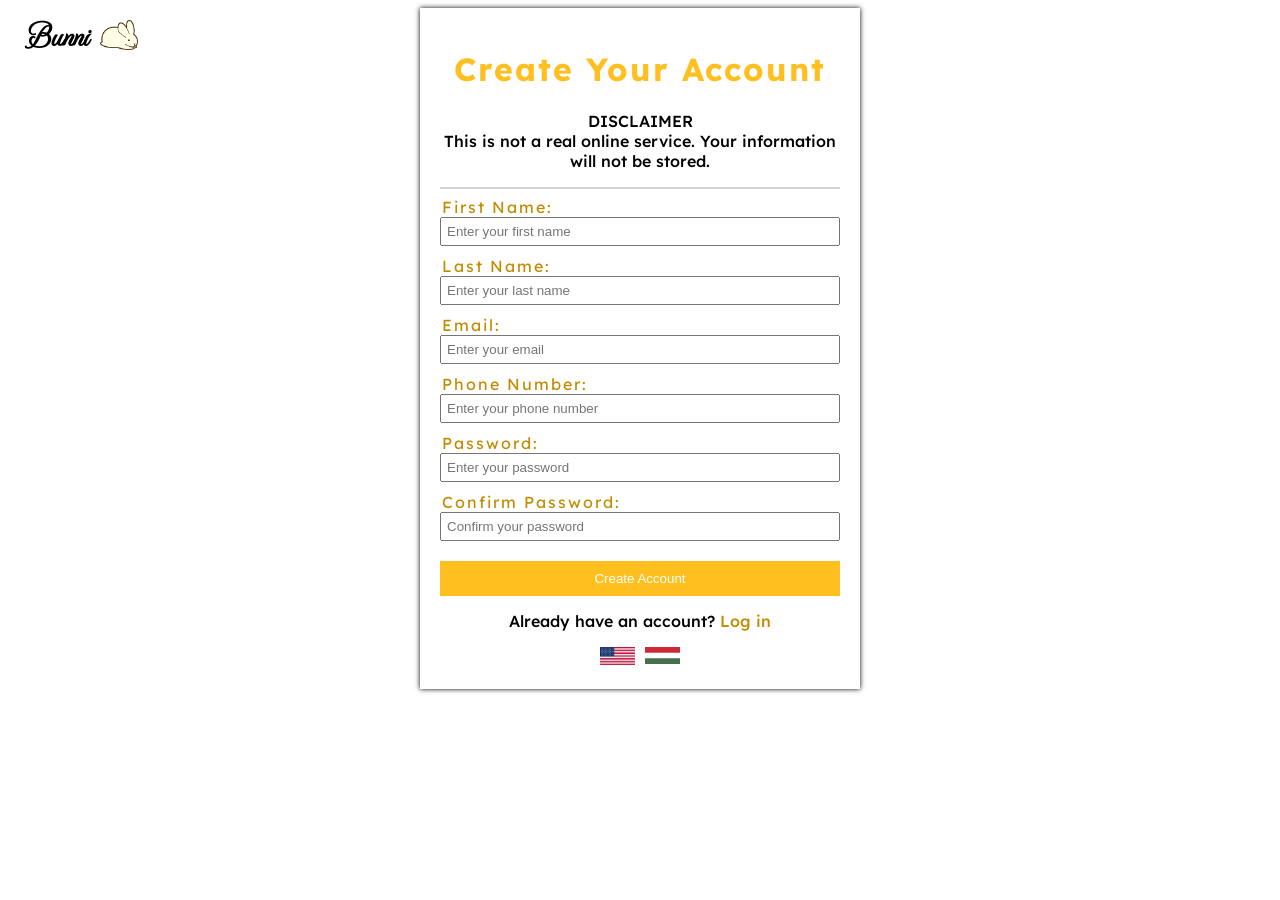
==== en/index.html @ b1286245 "Folder structure created, relocating the resources in the html file" ====
<!DOCTYPE html>
<html lang="en">
<head>
    <meta charset="UTF-8">
    <meta name="viewport" content="width=device-width, initial-scale=1.0">
    <link rel="stylesheet" href="../css/style.css">
    <link rel="icon" href="../resources/big-yellow-flower.ico" type="image/x-icon">
    <title>Sign Up Form</title>
</head>
<body>
    <div class="logo">
        <h1>Bunni</h1>
        <img src="../resources/rabbit-bunny-animal-clipart-xl.png" alt="Logo">
    </div>
    <fieldset class="form">
        <h1 class="form-title">Create Your Account</h1>
        <p id="disclaimer">
            DISCLAIMER
            <br>
            This is not a real online service. Your information will not be stored.
        </p>
        <hr>
        <form action="" method="get" autocomplete="off">
            <div class="input-group">
                <legend class="titleforinput">First Name:</legend>
                <input type="text" name="firstname" id="first_name" placeholder="Enter your first name" required>
                <legend class="titleforinput">Last Name:</legend>
                <input type="text" name="lastname" id="last_name" placeholder="Enter your last name" required>
            </div>
            <div class="input-group">
                <legend class="titleforinput">Email:</legend>
                <input type="email" name="email" id="email" placeholder="Enter your email" required>
            </div>
            <div class="input-group">
                <legend class="titleforinput">Phone Number:</legend>
                <input type="tel" name="phone" id="phone" placeholder="Enter your phone number" pattern="^\+?[\d\s\-().]{7,15}$" required>
            </div>
            <div class="input-group">
                <legend class="titleforinput">Password:</legend>
                <input type="password" name="password" id="password" placeholder="Enter your password" required>
                <legend class="titleforinput">Confirm Password:</legend>
                <input type="password" id="confirm" oninput="this.setCustomValidity
                (this.value !== document.getElementById('password').value ? 'Passwords do not match' : '')"
                placeholder="Confirm your password" required></div>
            <div>
                <button type="submit">Create Account</button>
                <p class="login">Already have an account? <a href="#">Log in</a></p>
            </div>
            <div class="lang-selector">
                <a href="../en/index.html" target="_self"><img src="../resources/usflag.png" alt="English" class="flag"></a>
                <a href="../hu/index.html target="_self"><img src="../resources/hunflag.svg" alt="Hungarian" class="flag"></a>
            </div>
        </form>
    </fieldset>
    
</body>
</html>
---- css/style.css ----
@import url('https://fonts.googleapis.com/css2?family=Lexend:wght@100..900&display=swap');
@import url('https://fonts.googleapis.com/css2?family=MonteCarlo&display=swap');

body{
    background: url("./5500260.jpg");
    font-family: "Lexend", sans-serif;
}

img{
    width: 3%;
}

.lang-selector{
    display: flex;
    justify-content: center;
    gap: 10px;
}

.flag{
    width: 35px;}

.logo{
    font-family: "MonteCarlo", cursive;
    position:absolute;
    float:left;
    display:flex;
    align-items:center;
    gap: 12px;
    justify-content: left;
    margin-left: 20px;
}

.logo h1{
    margin: 0;
}

.form-title{
    text-align: center;
    color: #ffbf1f;
    letter-spacing: 2px;
}

.form{
    background-color: white;
    width: 400px;
    margin: 0 auto;
    padding: 20px;
    box-shadow: 0 0 5px black;
    border: none;
}

#disclaimer{
    text-align: center;
    font-weight: 500;
}

hr{
    border: lightgrey solid 0.5px;
}

#signup {
  width: auto;
  text-align: center;
  margin: 0 auto;
}
.input-group{
    display: flex;
    flex-direction: column;
}

input{
    padding: 5px;
    margin-bottom: 10px;
}

.titleforinput{
    letter-spacing: 2px;
    color: #c28b00;
}

button{
    margin-top: 10px;
    background-color: #ffbf1f;
    color: white;
    border: none;
    padding: 10px 20px;
    cursor: pointer;
    width: 100%;
}

.login{
    text-align: center;
    margin-top: 15px;
    font-weight: 500;
}

.login a{
    color: #c28b00;
    text-decoration: none;
}

.login a:hover{
    color:#ffbf1f;
}

input:password:user-invalid{
    border: 2px solid red;
}

input:focus{
    border: 2px solid blue;
    box-shadow: 0 0 5px black;
}
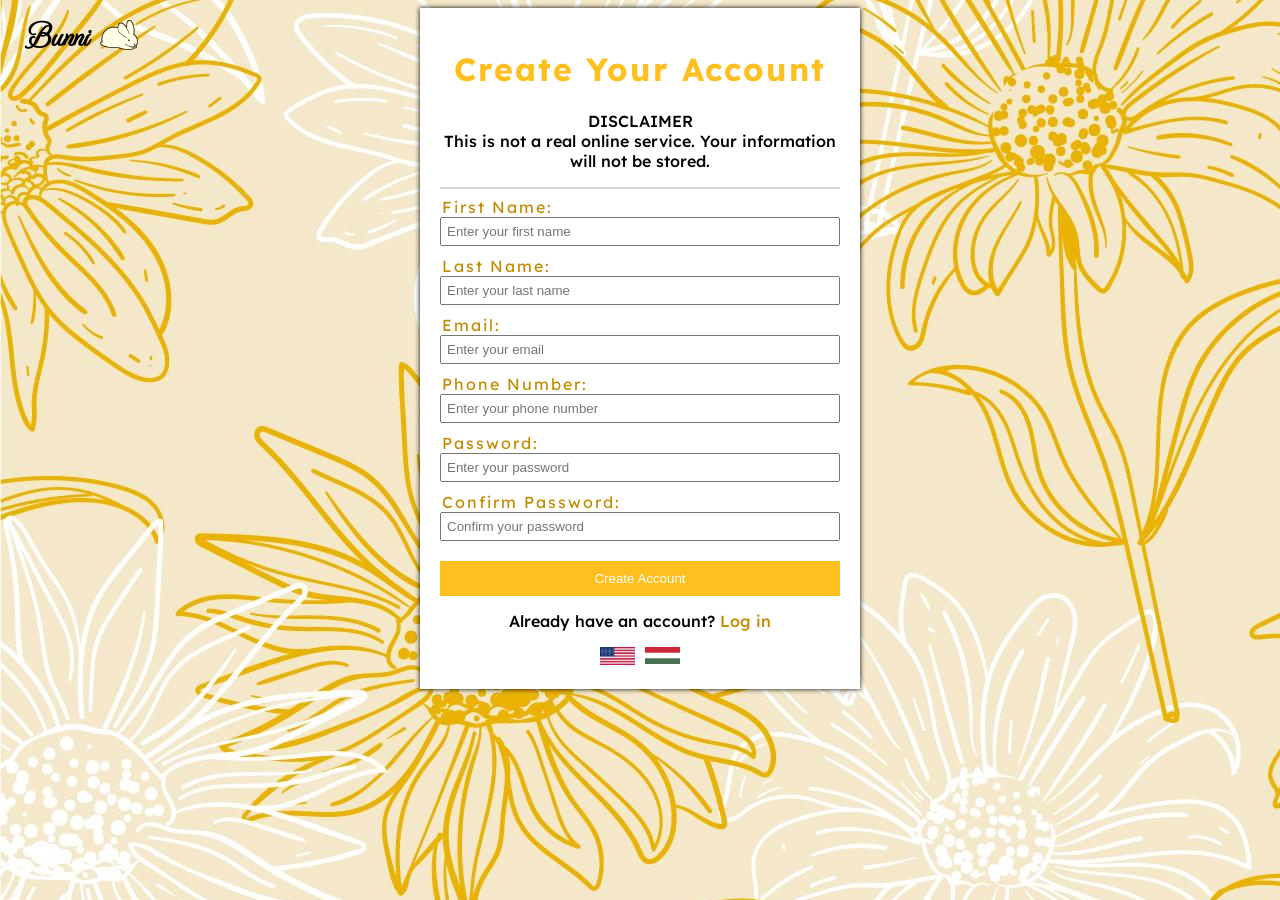
==== commit 11a8102a: "Correction" ====
--- a/en/index.html
+++ b/en/index.html
@@ -48,7 +48,7 @@
             </div>
             <div class="lang-selector">
                 <a href="../en/index.html" target="_self"><img src="../resources/usflag.png" alt="English" class="flag"></a>
-                <a href="../hu/index.html target="_self"><img src="../resources/hunflag.svg" alt="Hungarian" class="flag"></a>
+                <a href="../hu/index.html" target="_self"><img src="../resources/hunflag.svg" alt="Hungarian" class="flag"></a>
             </div>
         </form>
     </fieldset>
--- a/css/style.css
+++ b/css/style.css
@@ -2,7 +2,7 @@
 @import url('https://fonts.googleapis.com/css2?family=MonteCarlo&display=swap');
 
 body{
-    background: url("./5500260.jpg");
+    background: url("../resources/5500260.jpg");
     font-family: "Lexend", sans-serif;
 }
 
